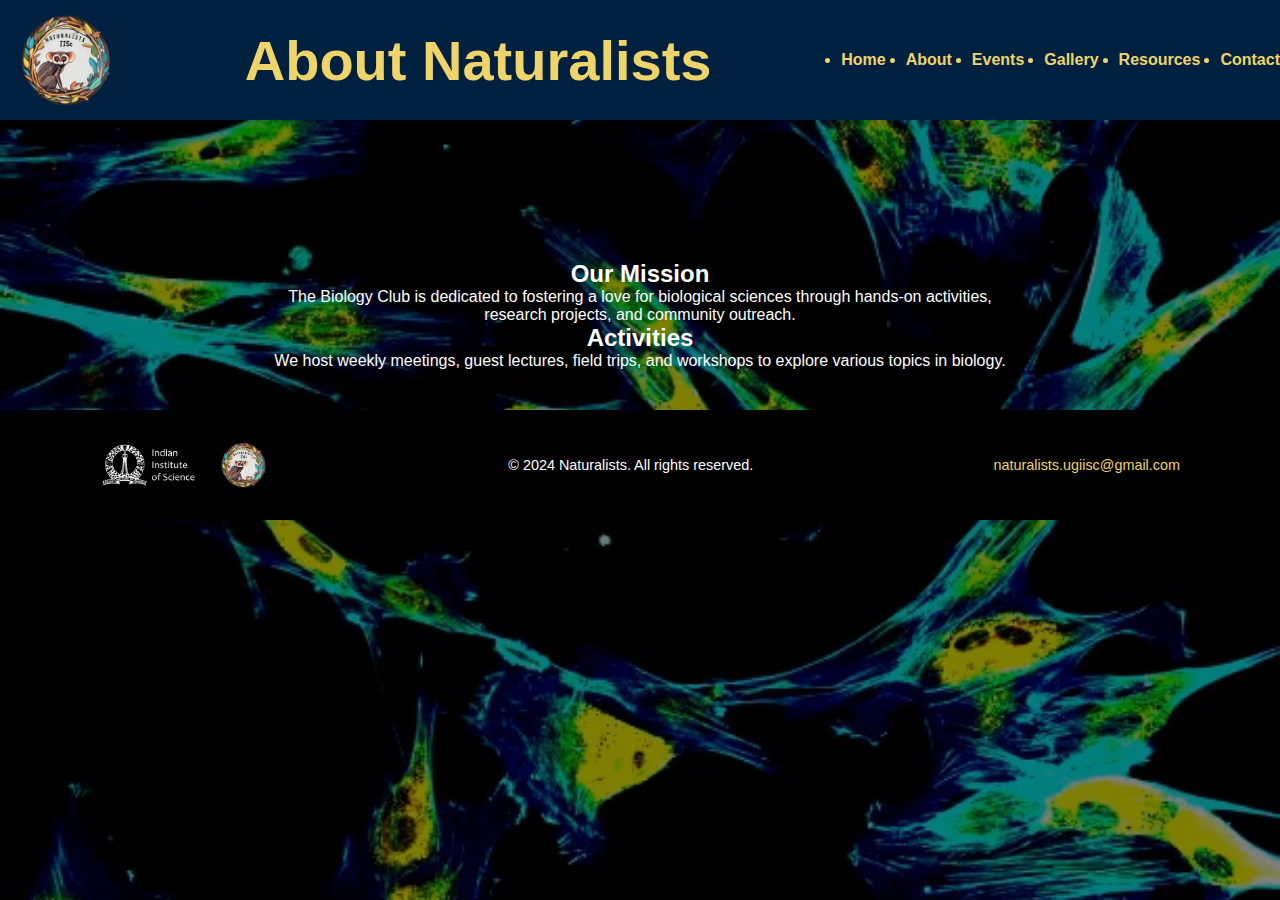
==== about.html @ 2cc93a57 "init" ====
<!DOCTYPE html>
<html lang="en">
<head>
    <meta charset="UTF-8">
    <meta name="viewport" content="width=device-width, initial-scale=1.0">
    <title>About - Naturalists</title>
    <link rel="stylesheet" href="style.css">
    <link rel="icon" href="favicon.ico" type="image/x-icon">
</head>
<body>
    <header>
        <img src="logo.png" alt="Naturalists Logo" class="logo">
        <h1>About Naturalists</h1>
    <nav>
        <ul>
            <li><a href="Home.html">Home</a></li>
            <li><a href="about.html">About</a></li>
            <li><a href="events.html">Events</a></li>
            <li><a href="gallery.html">Gallery</a></li>
            <li><a href="resources.html">Resources</a></li>
            <li><a href="contact.html">Contact</a></li>
        </ul>
    </nav>
    </header>
    
    <main>
    <section class="content">
        <h2>Our Mission</h2>
        <p>The Biology Club is dedicated to fostering a love for biological sciences through hands-on activities, research projects, and community outreach.</p>

        <h2>Activities</h2>
        <p>We host weekly meetings, guest lectures, field trips, and workshops to explore various topics in biology.</p>
    </section>
    </main>

    <footer>
        <div class="footer-content">
            <div class="footer-logos">
                <img src="logo1.png" alt="Logo 1" class="footer-logo">
                <img src="logo.png" alt="Logo 2" class="footer-logo">
            </div>
        <p>&copy; 2024 Naturalists. All rights reserved.</p>
        <p class="footer-email"> <a href="mailto:naturalists.ugiisc@gmail.com">naturalists.ugiisc@gmail.com</a></p>
        </div>
    </footer>
    
    <script src="main.js"></script>
</body>
</html>
---- style.css ----
/* Basic reset */
* {
    margin: 0;
    padding: 0;
    box-sizing: border-box;
}


/* Apply the background image to the entire page */
body {
    background: linear-gradient(rgba(0, 0, 0, 0.5), rgba(0, 0, 0, 0.5)), url('biology-background.jpg') no-repeat center center fixed;
    background-size: cover;
    color: white;
    font-family: 'Arial', sans-serif;
    background-attachment: fixed;
    flex-direction: column;
    min-height: 100vh;
    margin: 0;
    cursor: default;
}

/* Ensure main content is not obscured */
main {
    padding-top: 100px;
    z-index: 1;
}


header {
    display: flex;
    justify-content: space-between;
    align-items: center;
    background-color: #00203F; /* Deep Navy Blue */
    color: #EFD469; /* Pale Gold accent */
    padding: 10px 0;
    text-align: center;
}

header h1 {
    margin-bottom: 0;
    color: #EFD469; /* Pale Gold text */
    font-size: 3.5rem;
}

nav ul li a {
    color: #EFD469;
    text-decoration: none;
    font-weight: bold;
    transition: color 0.3s ease;
}

nav ul li a:hover {
    color: ff6f61; 
    text-decoration: underline;
}

header .logo {
    height: 100px;
    font-size: 1.5rem;
    margin-left: 15px;
}

nav ul {
    display: flex;
    gap: 20px;
}



/* General Content Section Styling */
section {
    padding: 50px 20px;
    text-align: center;
}

/* About Us Section Styling */
.about-us {
    padding: 60px 20px;
    text-align: center;
    background-color: rgba(255, 255, 255, 0.1); /* Blended transparent background */
    margin: 40px auto;
    max-width: 900px;
    border-radius: 15px;
    box-shadow: 0 8px 30px rgba(0, 0, 0, 0.2);
    position: relative;
    z-index: 2;
}

.about-us h2 {
    font-size: 2.5rem;
    margin-bottom: 20px;
    font-weight: 700;
    color: #EFD469; /* Pale gold text color */
    transition: color 0.3s ease, transform 0.3s ease;
}

.about-us p {
    font-size: 1.2rem;
    margin-bottom: 30px;
    color: #dddddd;
    line-height: 1.6;
}

/* Link styling applied to the h2 */
.about-link {
    text-decoration: none;
}

.about-link:hover h2 {
    color: #ff6f61; /* Slightly warmer color on hover */
    transform: scale(1.05); /* Slightly scales up the text */
}

/* Adding subtle background animation */
.about-us::before {
    content: "";
    position: absolute;
    top: 0;
    left: 0;
    right: 0;
    bottom: 0;
    background: rgba(0, 0, 0, 0.3);
    z-index: -1;
    border-radius: 15px;
    animation: pulse 5s infinite alternate;
}

/* Keyframe animation */
@keyframes pulse {
    from {
        transform: scale(1);
    }
    to {
        transform: scale(1.03);
    }
}

/* Gallery Section Styling */
.gallery-section {
    padding: 60px 20px;
    text-align: center;
    background-color: rgba(255, 255, 255, 0.1); /* Blended transparent background */
    margin: 40px auto;
    max-width: 900px;
    border-radius: 15px;
    box-shadow: 0 8px 30px rgba(0, 0, 0, 0.2);
    position: relative;
    z-index: 2;
}

.gallery-section h2 {
    font-size: 2.5rem;
    margin-bottom: 20px;
    font-weight: 700;
    color: #EFD469; /* Pale gold text color */
    transition: color 0.3s ease, transform 0.3s ease;
}

.gallery-section p {
    font-size: 1.2rem;
    margin-bottom: 30px;
    color: #dddddd;
    line-height: 1.6;
}

/* Link styling applied to the h2 */
.gallery-link {
    text-decoration: none;
}

.gallery-link:hover h2 {
    color: #ff6f61; /* Slightly warmer color on hover */
    transform: scale(1.05); /* Slightly scales up the text */
}

/* Adding subtle background animation */
.gallery-section::before {
    content: "";
    position: absolute;
    top: 0;
    left: 0;
    right: 0;
    bottom: 0;
    background: rgba(0, 0, 0, 0.3);
    z-index: -1;
    border-radius: 15px;
    animation: pulse 5s infinite alternate;
}

/* Keyframe animation */
@keyframes pulse {
    from {
        transform: scale(1);
    }
    to {
        transform: scale(1.03);
    }
}

.gallery {
    display: grid;
    grid-template-columns: repeat(auto-fit, minmax(200px, 1fr));
    gap: 15px;
}

.gallery img {
    width: 100%;
    border-radius: 10px;
    transition: transform 0.3s ease, box-shadow 0.3s ease;
}

.gallery img:hover {
    transform: scale(1.05);
    box-shadow: 0 8px 20px rgba(0, 0, 0, 0.4);
}

/* Events Section */
.events-section {
    padding: 60px 20px;
    background-color: rgba(255, 255, 255, 0.1);
    backdrop-filter: blur(5px);
    border-radius: 15px;
    box-shadow: 0 8px 20px rgba(0, 0, 0, 0.2);
    margin: 40px auto;
    max-width: 900px;
    text-align: center;
}

.events-section h2 {
    font-size: 2.5rem;
    margin-bottom: 30px;
    font-weight: 700;
    color: #EFD469;
}

/* Upcoming Events Section Styling */
.upcoming-events {
    padding: 60px 20px;
    text-align: center;
    background-color: rgba(255, 255, 255, 0.1); /* Blended transparent background */
    margin: 40px auto;
    max-width: 900px;
    border-radius: 15px;
    box-shadow: 0 8px 30px rgba(0, 0, 0, 0.2);
    position: relative;
    z-index: 2;
}

.upcoming-events h2 {
    font-size: 2.5rem;
    margin-bottom: 20px;
    font-weight: 700;
    color: #EFD469; /* Pale gold text color */
    transition: color 0.3s ease, transform 0.3s ease;
}

.upcoming-events p {
    font-size: 1.2rem;
    margin-bottom: 30px;
    color: #dddddd;
    line-height: 1.6;
}

/* Link styling applied to the h2 */
.events-link {
    text-decoration: none;
}

.events-link:hover h2 {
    color: #ff6f61; /* Slightly warmer color on hover */
    transform: scale(1.05); /* Slightly scales up the text */
}

/* Adding subtle background animation */
.upcoming-events::before {
    content: "";
    position: absolute;
    top: 0;
    left: 0;
    right: 0;
    bottom: 0;
    background: rgba(0, 0, 0, 0.3);
    z-index: -1;
    border-radius: 15px;
    animation: pulse 5s infinite alternate;
}

/* Keyframe animation */
@keyframes pulse {
    from {
        transform: scale(1);
    }
    to {
        transform: scale(1.03);
    }
}

.events-list {
    list-style: none;
    padding-left: 0;
}

.events-list li {
    background-color: rgba(0, 0, 0, 0.7);
    padding: 20px;
    border-radius: 10px;
    margin-bottom: 20px;
    box-shadow: 0 4px 15px rgba(0, 0, 0, 0.3);
    transition: transform 0.3s ease, box-shadow 0.3s ease;
}

.events-list li:hover {
    transform: translateY(-5px);
    box-shadow: 0 8px 30px rgba(0, 0, 0, 0.4);
}

.events-list li strong {
    font-size: 1.5rem;
    color: #4CAF50;
    margin-bottom: 10px;
    display: block;
}

.events-list li p {
    font-size: 1.1rem;
    color: #dddddd;
    line-height: 1.6;
}



/* Highlights Section */
.highlights {
    padding: 60px 20px;
    text-align: center;
    background-color: rgba(255, 255, 255, 0.1); /* Transparent background for better blend */
    position: relative;
    z-index: 2;
    backdrop-filter: blur(10px); /* Optional: adds a blur effect to enhance readability */
    box-shadow: 0 8px 30px rgba(0, 0, 0, 0.2);
    border-radius: 15px;
    margin: 40px auto;
    max-width: 1100px; /* Limit the width for better readability */
}

.highlights h2 {
    font-size: 2.5rem;
    margin-bottom: 40px;
    font-weight: 700;
    color: #EFD469;
    letter-spacing: 1.2px;
}

.highlight-cards {
    display: grid;
    grid-template-columns: repeat(auto-fit, minmax(300px, 1fr));
    gap: 30px;
}

.card {
    background-color: rgba(0, 0, 0, 0.7); /* A dark overlay on the card */
    padding: 20px;
    border-radius: 15px;
    box-shadow: 0 4px 15px rgba(0, 0, 0, 0.3);
    transition: transform 0.3s ease, box-shadow 0.3s ease;
    text-align: left;
}

.card img {
    width: 100%;
    height: auto;
    border-radius: 10px;
    margin-bottom: 20px;
    object-fit: cover;
    box-shadow: 0 4px 15px rgba(0, 0, 0, 0.3);
}

.card h3 {
    margin-bottom: 15px;
    font-size: 1.8rem;
    color: #ffffff;
    font-weight: 600;
}

.card p {
    font-size: 1.1rem;
    color: #dddddd;
    line-height: 1.6;
}

.card:hover {
    transform: translateY(-5px);
    box-shadow: 0 8px 30px rgba(0, 0, 0, 0.4);
}

.content {
    padding: 20px;
    max-width: 800px;
    margin: 20px auto;
}

.events-list {
    list-style: none;
    padding-left: 0;
}

.events-list li {
    padding: 10px 0;
    border-bottom: 1px solid #ddd;
}

.events-list li:last-child {
    border-bottom: none;
}

.events-list li strong {
    display: block;
    font-size: 1.2rem;
    color: #EFD469;
}

.gallery {
    display: grid;
    grid-template-columns: repeat(auto-fit, minmax(200px, 1fr));
    gap: 10px;
    margin-top: 20px;
}

.gallery img {
    width: 100%;
    height: auto;
    border-radius: 5px;
    box-shadow: 0 2px 5px rgba(0, 0, 0, 0.1);
}

/* Resources Section */
.resources-section {
    padding: 60px 20px;
    background-color: rgba(255, 255, 255, 0.1);
    backdrop-filter: blur(5px);
    border-radius: 15px;
    box-shadow: 0 8px 20px rgba(0, 0, 0, 0.2);
    margin: 40px auto;
    max-width: 1100px;
    text-align: center;
}

.resources-section h2 {
    font-size: 2.5rem;
    margin-bottom: 30px;
    font-weight: 700;
    color: #ffffff;
}

.resources-list {
    display: grid;
    grid-template-columns: repeat(auto-fit, minmax(300px, 1fr));
    gap: 30px;
}

.resource-item {
    background-color: rgba(0, 0, 0, 0.7);
    padding: 20px;
    border-radius: 15px;
    box-shadow: 0 4px 15px rgba(0, 0, 0, 0.3);
    transition: transform 0.3s ease, box-shadow 0.3s ease;
    text-align: left;
}

.resource-item h3 {
    margin-bottom: 15px;
    font-size: 1.8rem;
    color: #ffffff;
    font-weight: 600;
}

.resource-item p {
    font-size: 1.1rem;
    color: #dddddd;
    line-height: 1.6;
}

.resource-item .btn {
    margin-top: 15px;
    display: inline-block;
    background-color: #ff6f61;
    color: white;
    padding: 10px 20px;
    font-size: 1rem;
    text-decoration: none;
    border-radius: 5px;
    transition: background-color 0.3s ease, transform 0.3s ease;
}

.resource-item .btn:hover {
    background-color: #ff8566;
    transform: translateY(-3px);
}

.resource-item:hover {
    transform: translateY(-5px);
    box-shadow: 0 8px 30px rgba(0, 0, 0, 0.4);
}

/* Contact Section Styling */
.contact-section {
    padding: 60px 20px;
    text-align: center;
    background-color: rgba(255, 255, 255, 0.1); /* Blended transparent background */
    margin: 40px auto;
    max-width: 900px;
    border-radius: 15px;
    box-shadow: 0 8px 30px rgba(0, 0, 0, 0.2);
    position: relative;
    z-index: 2;
}

.contact-section h2 {
    font-size: 2.5rem;
    margin-bottom: 20px;
    font-weight: 700;
    color: #EFD469; /* Pale gold text color */
    transition: color 0.3s ease, transform 0.3s ease;
}

.contact-section p {
    font-size: 1.2rem;
    margin-bottom: 30px;
    color: #dddddd;
    line-height: 1.6;
}

/* Link styling applied to the h2 */
.contact-link {
    text-decoration: none;
}

.contact-link:hover h2 {
    color: #ff6f61; /* Slightly warmer color on hover */
    transform: scale(1.05); /* Slightly scales up the text */
}

/* Adding subtle background animation */
.contact-section::before {
    content: "";
    position: absolute;
    top: 0;
    left: 0;
    right: 0;
    bottom: 0;
    background: rgba(0, 0, 0, 0.3);
    z-index: -1;
    border-radius: 15px;
    animation: pulse 5s infinite alternate;
}

/* Keyframe animation */
@keyframes pulse {
    from {
        transform: scale(1);
    }
    to {
        transform: scale(1.03);
    }
}

.contact-form {
    display: flex;
    flex-direction: column;
}

.contact-form label {
    margin: 10px 0 5px;
    font-weight: bold;
}

.contact-form input, .contact-form textarea {
    padding: 10px;
    border: 1px solid #ccc;
    border-radius: 5px;
    font-size: 1rem;
    width: 100%;
    max-width: 100%;
}

.contact-form textarea {
    height: 150px;
    resize: vertical;
}

.contact-form button {
    background-color: #EFD469;
    color: white;
    padding: 10px;
    border: none;
    border-radius: 5px;
    cursor: pointer;
    margin-top: 10px;
}

.contact-form button:hover {
    background-color: #EFD469;
}

/* Footer Styles */
footer {
    background-color: black; /* Darker background */
    color: #ddd;
    padding: 20px 0;
    text-align: center;
    font-size: 0.9rem;
    position: relative;
}

.footer-content {
    max-width: 1100px;
    margin: 0 auto;
    display: flex;
    align-items: center;
    justify-content: space-between;
    padding: 10px;
}

.footer-logos {
    display: flex;
    align-items: center;
    gap: 20px;
}

.footer-logo {
    height: 50px;
    width: auto;
    transition: transform 0.3s ease;
}

.footer-logo:hover {
    transform: scale(1.1);
}

.footer-content p {
    margin: 0;
    color: white;
    flex-grow: 1;
    text-align: right;
}

.footer-email a {
    color: #EFD469; /* Color of the email link */
    text-decoration: none;
}

.footer-email a:hover {
    color: #ff6f61; /* Color of the email link on hover */
    text-decoration: underline;
}

/* Adjust for small screens */
@media (max-width: 768px) {
    .footer-content {
        flex-direction: column;
        align-items: center;
    }

    .footer-content p {
        text-align: center;
        margin-top: 10px;
    }

    .footer-logos {
        margin-bottom: 10px;
    }
}
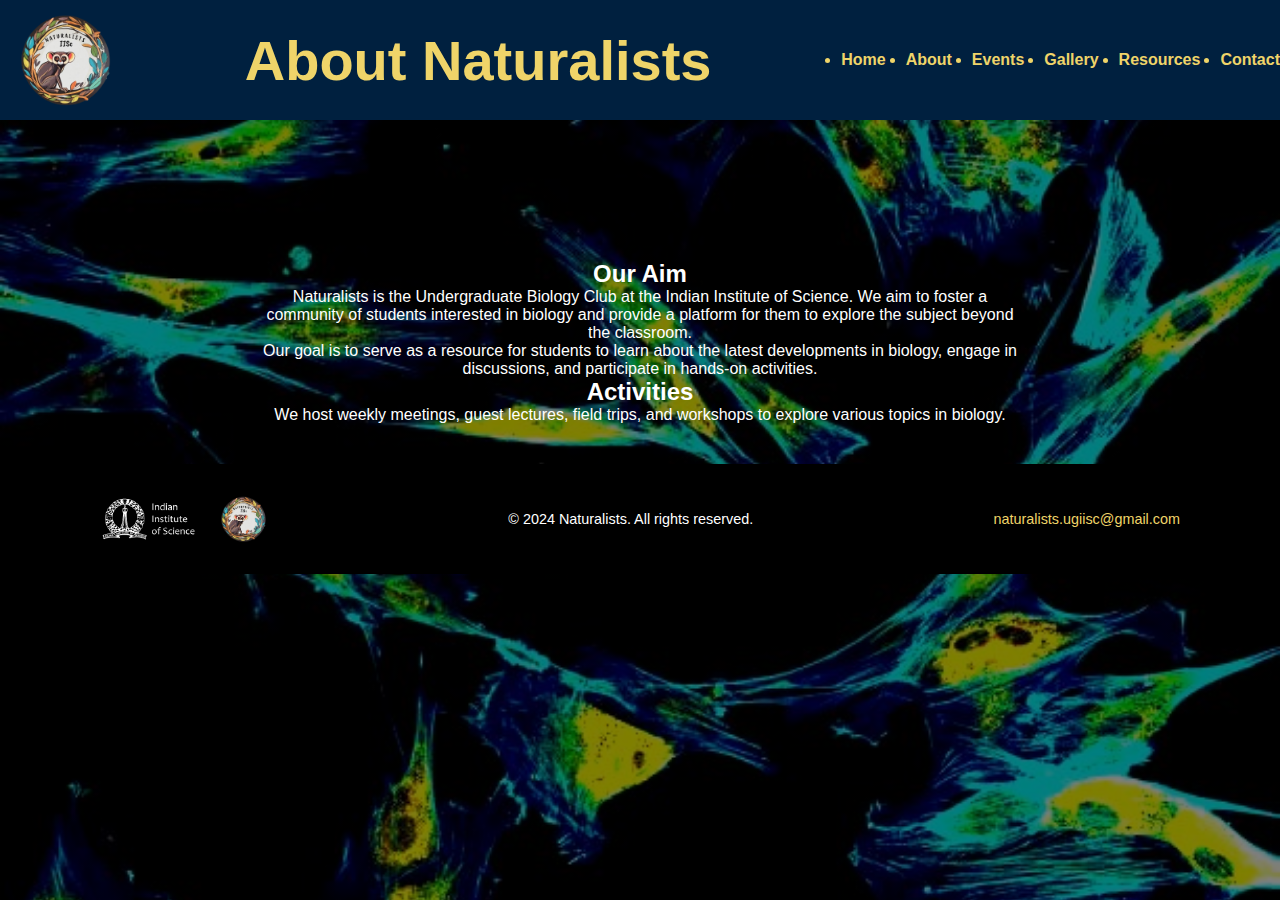
==== commit 20028046: "Some change" ====
--- a/about.html
+++ b/about.html
@@ -13,7 +13,7 @@
         <h1>About Naturalists</h1>
     <nav>
         <ul>
-            <li><a href="Home.html">Home</a></li>
+            <li><a href="index.html">Home</a></li>
             <li><a href="about.html">About</a></li>
             <li><a href="events.html">Events</a></li>
             <li><a href="gallery.html">Gallery</a></li>
@@ -25,9 +25,15 @@
     
     <main>
     <section class="content">
-        <h2>Our Mission</h2>
-        <p>The Biology Club is dedicated to fostering a love for biological sciences through hands-on activities, research projects, and community outreach.</p>
-
+        <h2>Our Aim</h2>
+        <p>Naturalists is the Undergraduate Biology Club at the Indian Institute of Science.
+        We aim to foster a community of students interested in biology and provide a platform for them to explore the subject beyond the classroom.
+        </p>
+        <p> Our goal is to serve as a resource for students to learn about the latest developments in biology, engage in discussions, and participate in hands-on activities.</p>
+        <p> 
+            
+        </p>
+        </p>
         <h2>Activities</h2>
         <p>We host weekly meetings, guest lectures, field trips, and workshops to explore various topics in biology.</p>
     </section>
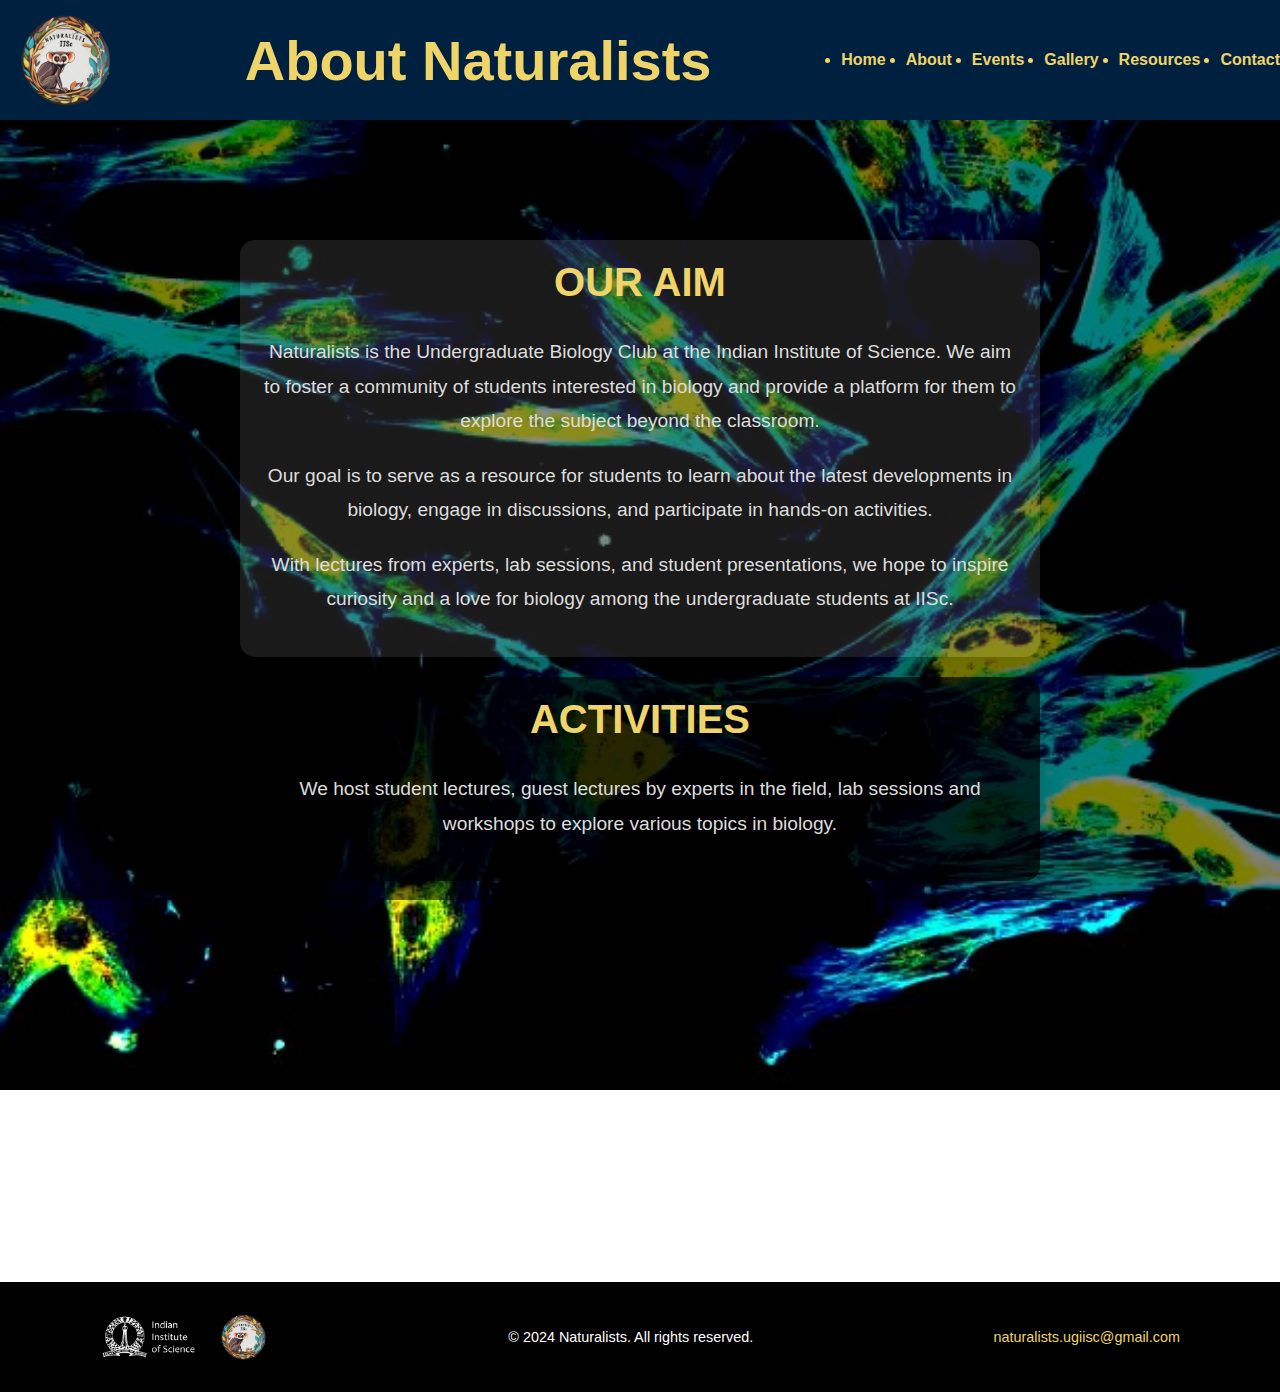
==== commit d7c3051a: "some changes" ====
--- a/about.html
+++ b/about.html
@@ -24,20 +24,44 @@
     </header>
     
     <main>
-    <section class="content">
-        <h2>Our Aim</h2>
-        <p>Naturalists is the Undergraduate Biology Club at the Indian Institute of Science.
-        We aim to foster a community of students interested in biology and provide a platform for them to explore the subject beyond the classroom.
-        </p>
-        <p> Our goal is to serve as a resource for students to learn about the latest developments in biology, engage in discussions, and participate in hands-on activities.</p>
-        <p> 
-            
-        </p>
-        </p>
-        <h2>Activities</h2>
-        <p>We host weekly meetings, guest lectures, field trips, and workshops to explore various topics in biology.</p>
-    </section>
+        <!-- Aim Section -->
+        <section class="content about-aim">
+            <div class="content-wrapper">
+                <h2>Our Aim</h2>
+                <p>Naturalists is the Undergraduate Biology Club at the Indian Institute of Science. We aim to foster a community of students interested in biology and provide a platform for them to explore the subject beyond the classroom.</p>
+                <p>Our goal is to serve as a resource for students to learn about the latest developments in biology, engage in discussions, and participate in hands-on activities.</p>
+                <p>With lectures from experts, lab sessions, and student presentations, we hope to inspire curiosity and a love for biology among the undergraduate students at IISc.</p>
+            </div>
+        </section>
+    
+        <!-- Activities Section -->
+        <section class="content activities">
+            <div class="content-wrapper">
+                <h2>Activities</h2>
+                <p>We host student lectures, guest lectures by experts in the field, lab sessions and workshops to explore various topics in biology.</p>
+            </div>
+        </section>
+
+        <!-- Team Section -->
+        <section id="highlights" class="highlights">
+            <h2>Convenors 2024</h2>
+            <div class="highlight-cards">
+                <div class="card">
+                    <h3>Mayank</h3>
+                    <p>I like Biology.</p>
+                </div>
+                <div class="card">
+                    <h3>Rahul</h3>
+                    <p>I like Biology.</p>
+                </div>
+                <div class="card">
+                    <h3>Shloak</h3>
+                    <p>I like Biology.</p>
+                </div>
+            </div>
+        </section>
     </main>
+    
 
     <footer>
         <div class="footer-content">
@@ -51,5 +75,11 @@
     </footer>
     
     <script src="main.js"></script>
+    <!-- Lightbox Modal -->
+    <div id="lightbox" class="lightbox">
+        <span class="close">&times;</span>
+        <img class="lightbox-content">
+        <div class="caption"></div>
+    </div>
 </body>
 </html>
--- a/style.css
+++ b/style.css
@@ -46,12 +46,14 @@
     color: #EFD469;
     text-decoration: none;
     font-weight: bold;
-    transition: color 0.3s ease;
+    transition: color 0.3s ease  transform 0.3s ease;
 }
 
 nav ul li a:hover {
     color: ff6f61; 
     text-decoration: underline;
+    transform: scale(1.1); /* Slightly increase size on hover */
+    text-shadow: 0 0 5px #EFD469;
 }
 
 header .logo {
@@ -72,6 +74,18 @@
     padding: 50px 20px;
     text-align: center;
 }
+
+section {
+    opacity: 0;
+    transform: translateY(20px);
+    transition: opacity 0.6s ease, transform 0.6s ease;
+}
+
+section.visible {
+    opacity: 1;
+    transform: translateY(0);
+}
+
 
 /* About Us Section Styling */
 .about-us {
@@ -135,6 +149,80 @@
     }
 }
 
+/* General Styling for Content Sections */
+.content {
+    padding: 60px 20px;
+    text-align: center;
+    background-color: rgba(255, 255, 255, 0.1); /* Light transparent background for blending */
+    margin-bottom: 40px;
+    border-radius: 15px;
+    box-shadow: 0 8px 30px rgba(0, 0, 0, 0.2);
+}
+
+.content-wrapper {
+    max-width: 800px;
+    margin: 0 auto;
+}
+
+.about-aim h2,
+.activities h2 {
+    font-size: 2.5rem;
+    margin-bottom: 30px;
+    color: #EFD469; /* Your accent color */
+    text-transform: uppercase;
+}
+
+.content p {
+    font-size: 1.2rem;
+    line-height: 1.8;
+    color: #ddd;
+    margin-bottom: 20px;
+}
+
+.activities {
+    background-color: rgba(0, 0, 0, 0.7); /* Darker background for contrast */
+}
+
+/* Add animations */
+@keyframes fadeIn {
+    from {
+        opacity: 0;
+        transform: translateY(20px);
+    }
+    to {
+        opacity: 1;
+        transform: translateY(0);
+    }
+}
+
+.content {
+    animation: fadeIn 1.5s ease-in-out;
+}
+
+/* Responsive Design */
+@media (max-width: 768px) {
+    .content h2 {
+        font-size: 2rem;
+    }
+
+    .content p {
+        font-size: 1rem;
+    }
+}
+
+.counter {
+    text-align: center;
+    color: #ffffff;
+    margin: 20px;
+}
+
+.count {
+    font-size: 3rem;
+    font-weight: bold;
+    color: #EFD469;
+}
+
+
 /* Gallery Section Styling */
 .gallery-section {
     padding: 60px 20px;
@@ -231,8 +319,42 @@
     margin-bottom: 30px;
     font-weight: 700;
     color: #EFD469;
-}
-
+    text-transform: uppercase;
+}
+
+.events-category h3 {
+    font-size: 2rem;
+    margin-top: 30px;
+    color: #EFD469;
+}
+
+.events-list {
+    list-style: none;
+    padding-left: 0;
+    margin-top: 20px;
+}
+
+.events-list li {
+    padding: 10px 0;
+    border-bottom: 1px solid #ddd;
+    color: #ddd;
+}
+
+.events-list li strong {
+    font-size: 1.2rem;
+    color: #EFD469;
+}
+
+/* Responsive Design */
+@media (max-width: 768px) {
+    .events-section h2, .events-category h3 {
+        font-size: 1.8rem;
+    }
+
+    .counter .count {
+        font-size: 2.5rem;
+    }
+}
 /* Upcoming Events Section Styling */
 .upcoming-events {
     padding: 60px 20px;
@@ -373,6 +495,11 @@
     margin-bottom: 20px;
     object-fit: cover;
     box-shadow: 0 4px 15px rgba(0, 0, 0, 0.3);
+    background-color: rgba(0, 0, 0, 0.85);
+}
+
+.card:hover img {
+    transform: scale(1.1);
 }
 
 .card h3 {
@@ -389,7 +516,8 @@
 }
 
 .card:hover {
-    transform: translateY(-5px);
+    transform: translateY(-5px) scale(1.05);
+    background-color: rgba(0, 0, 0, 0.85);
     box-shadow: 0 8px 30px rgba(0, 0, 0, 0.4);
 }
 
@@ -431,6 +559,73 @@
     height: auto;
     border-radius: 5px;
     box-shadow: 0 2px 5px rgba(0, 0, 0, 0.1);
+}
+
+/* Gallery Section Styles */
+.gallery-section {
+    padding: 60px 20px;
+    background-color: rgba(255, 255, 255, 0.1);
+    margin-bottom: 40px;
+    border-radius: 15px;
+    box-shadow: 0 8px 30px rgba(0, 0, 0, 0.2);
+}
+
+.gallery-section h2 {
+    font-size: 2.5rem;
+    margin-bottom: 20px;
+    color: #EFD469;
+    text-transform: uppercase;
+}
+
+.gallery-item {
+    position: relative;
+    overflow: hidden;
+    border-radius: 10px;
+    box-shadow: 0 4px 15px rgba(0, 0, 0, 0.3);
+    cursor: pointer;
+    transition: transform 0.3s ease, box-shadow 0.3s ease;
+}
+
+.gallery-item img {
+    width: 100%;
+    height: 100%;
+    object-fit: cover;
+    transition: transform 0.3s ease;
+}
+
+.gallery-item .caption {
+    position: absolute;
+    bottom: 0;
+    left: 0;
+    right: 0;
+    padding: 10px;
+    background-color: rgba(0, 0, 0, 0.7);
+    color: #fff;
+    text-align: center;
+    font-size: 1rem;
+    opacity: 0;
+    transition: opacity 0.3s ease;
+}
+
+/* Hover Effects */
+.gallery-item:hover {
+    transform: translateY(-5px);
+    box-shadow: 0 8px 30px rgba(0, 0, 0, 0.4);
+}
+
+.gallery-item:hover img {
+    transform: scale(1.1);
+}
+
+.gallery-item:hover .caption {
+    opacity: 1;
+}
+
+/* Responsive Design */
+@media (max-width: 768px) {
+    .gallery {
+        grid-template-columns: repeat(auto-fit, minmax(200px, 1fr));
+    }
 }
 
 /* Resources Section */
@@ -602,6 +797,50 @@
     background-color: #EFD469;
 }
 
+/* Lightbox Styling */
+.lightbox {
+    display: none;
+    position: fixed;
+    z-index: 999;
+    padding: 80px;
+    left: 0;
+    top: 0;
+    width: 100%;
+    height: 100%;
+    overflow: auto;
+    background-color: rgba(0, 0, 0, 0.9);
+}
+
+.lightbox-content {
+    margin: auto;
+    display: block;
+    width: 80%;
+    max-width: 700px;
+}
+
+.caption {
+    margin: 15px 0;
+    color: #ccc;
+    text-align: center;
+    font-size: 18px;
+}
+
+.close {
+    position: absolute;
+    top: 30px;
+    right: 50px;
+    color: #ffffff;
+    font-size: 35px;
+    font-weight: bold;
+    cursor: pointer;
+}
+
+.close:hover, .close:focus {
+    color: #bbb;
+    text-decoration: none;
+    cursor: pointer;
+}
+
 /* Footer Styles */
 footer {
     background-color: black; /* Darker background */
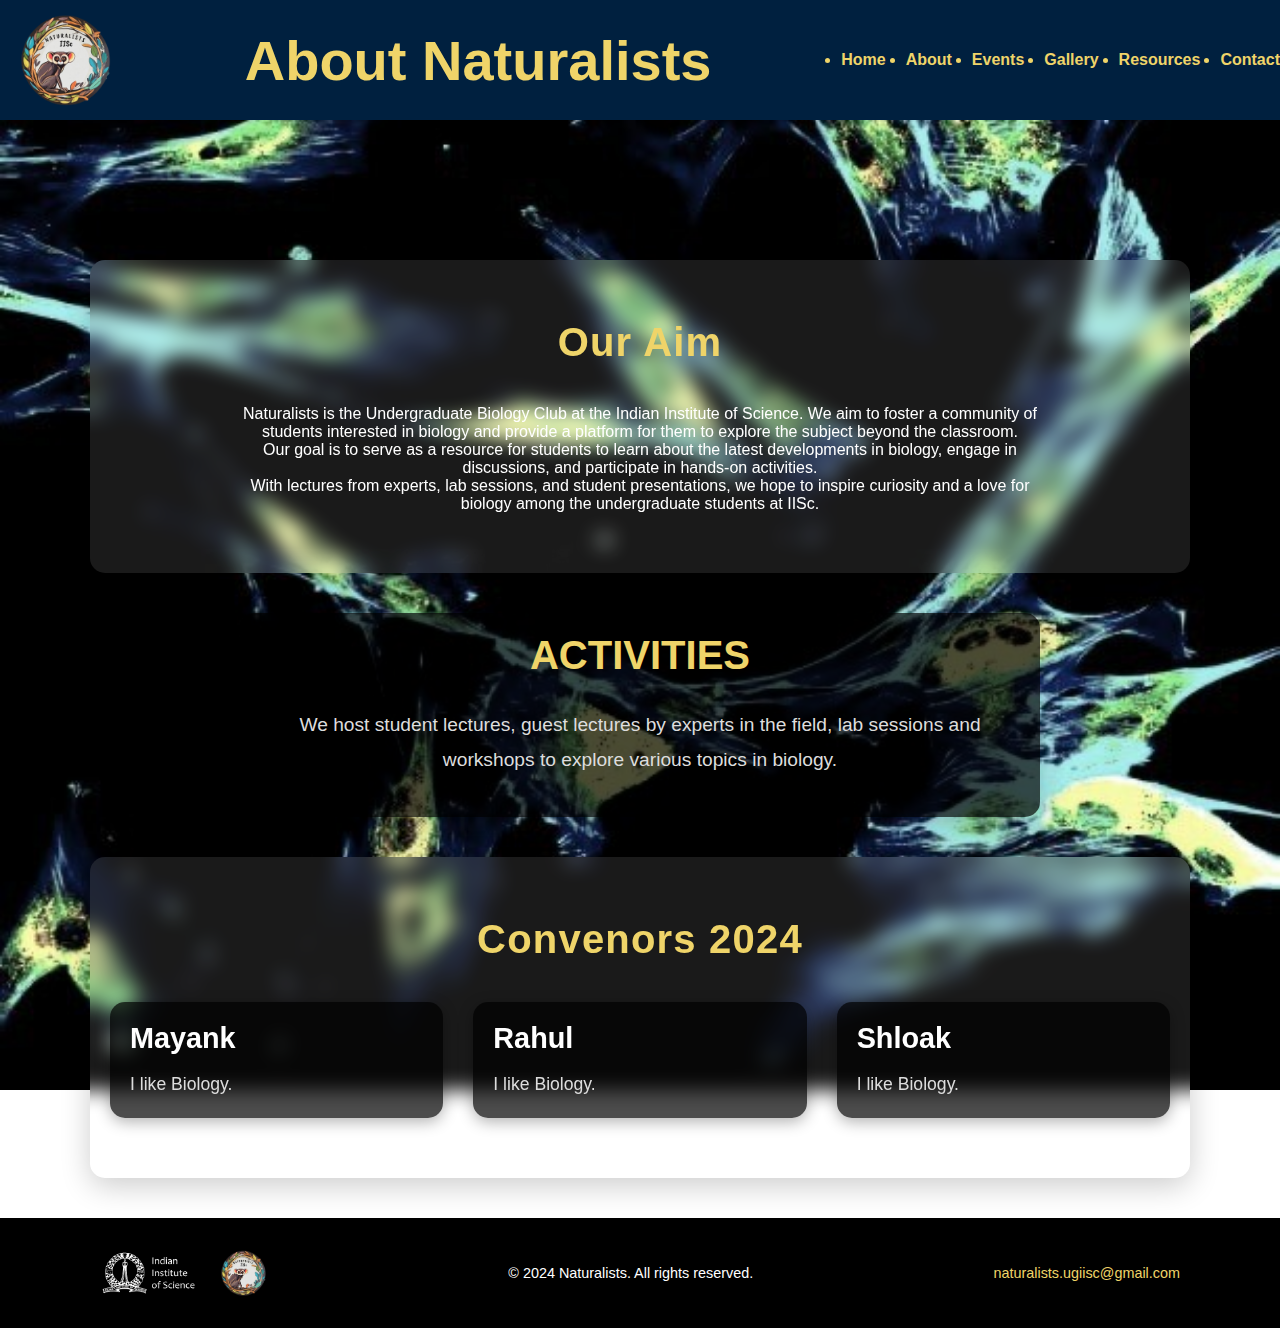
==== commit 17b69b02: "change" ====
--- a/about.html
+++ b/about.html
@@ -25,7 +25,7 @@
     
     <main>
         <!-- Aim Section -->
-        <section class="content about-aim">
+        <section id="highlights" class="highlights">
             <div class="content-wrapper">
                 <h2>Our Aim</h2>
                 <p>Naturalists is the Undergraduate Biology Club at the Indian Institute of Science. We aim to foster a community of students interested in biology and provide a platform for them to explore the subject beyond the classroom.</p>
--- a/style.css
+++ b/style.css
@@ -8,7 +8,7 @@
 
 /* Apply the background image to the entire page */
 body {
-    background: linear-gradient(rgba(0, 0, 0, 0.5), rgba(0, 0, 0, 0.5)), url('biology-background.jpg') no-repeat center center fixed;
+    background: url('biology-bg2.jpg') no-repeat center center fixed;
     background-size: cover;
     color: white;
     font-family: 'Arial', sans-serif;
@@ -841,6 +841,45 @@
     cursor: pointer;
 }
 
+/* Modal styling */
+.modal {
+    display: none; /* Hidden by default */
+    position: fixed; /* Stay in place */
+    z-index: 1000; /* Sit on top */
+    left: 0;
+    top: 0;
+    width: 100%; /* Full width */
+    height: 100%; /* Full height */
+    overflow: auto; /* Enable scroll if needed */
+    background-color: rgba(0, 0, 0, 0.5); /* Black background with transparency */
+    padding-top: 60px;
+}
+
+.modal-content {
+    background-color: #fefefe;
+    margin: 5% auto; /* 5% from the top and centered */
+    padding: 20px;
+    border: 1px solid #888;
+    width: 60%; /* Could be more or less, depending on screen size */
+    border-radius: 10px;
+}
+
+.close {
+    color: #aaa;
+    float: right;
+    font-size: 28px;
+    font-weight: bold;
+    cursor: pointer;
+}
+
+.close:hover,
+.close:focus {
+    color: #000;
+    text-decoration: none;
+    cursor: pointer;
+}
+
+
 /* Footer Styles */
 footer {
     background-color: black; /* Darker background */
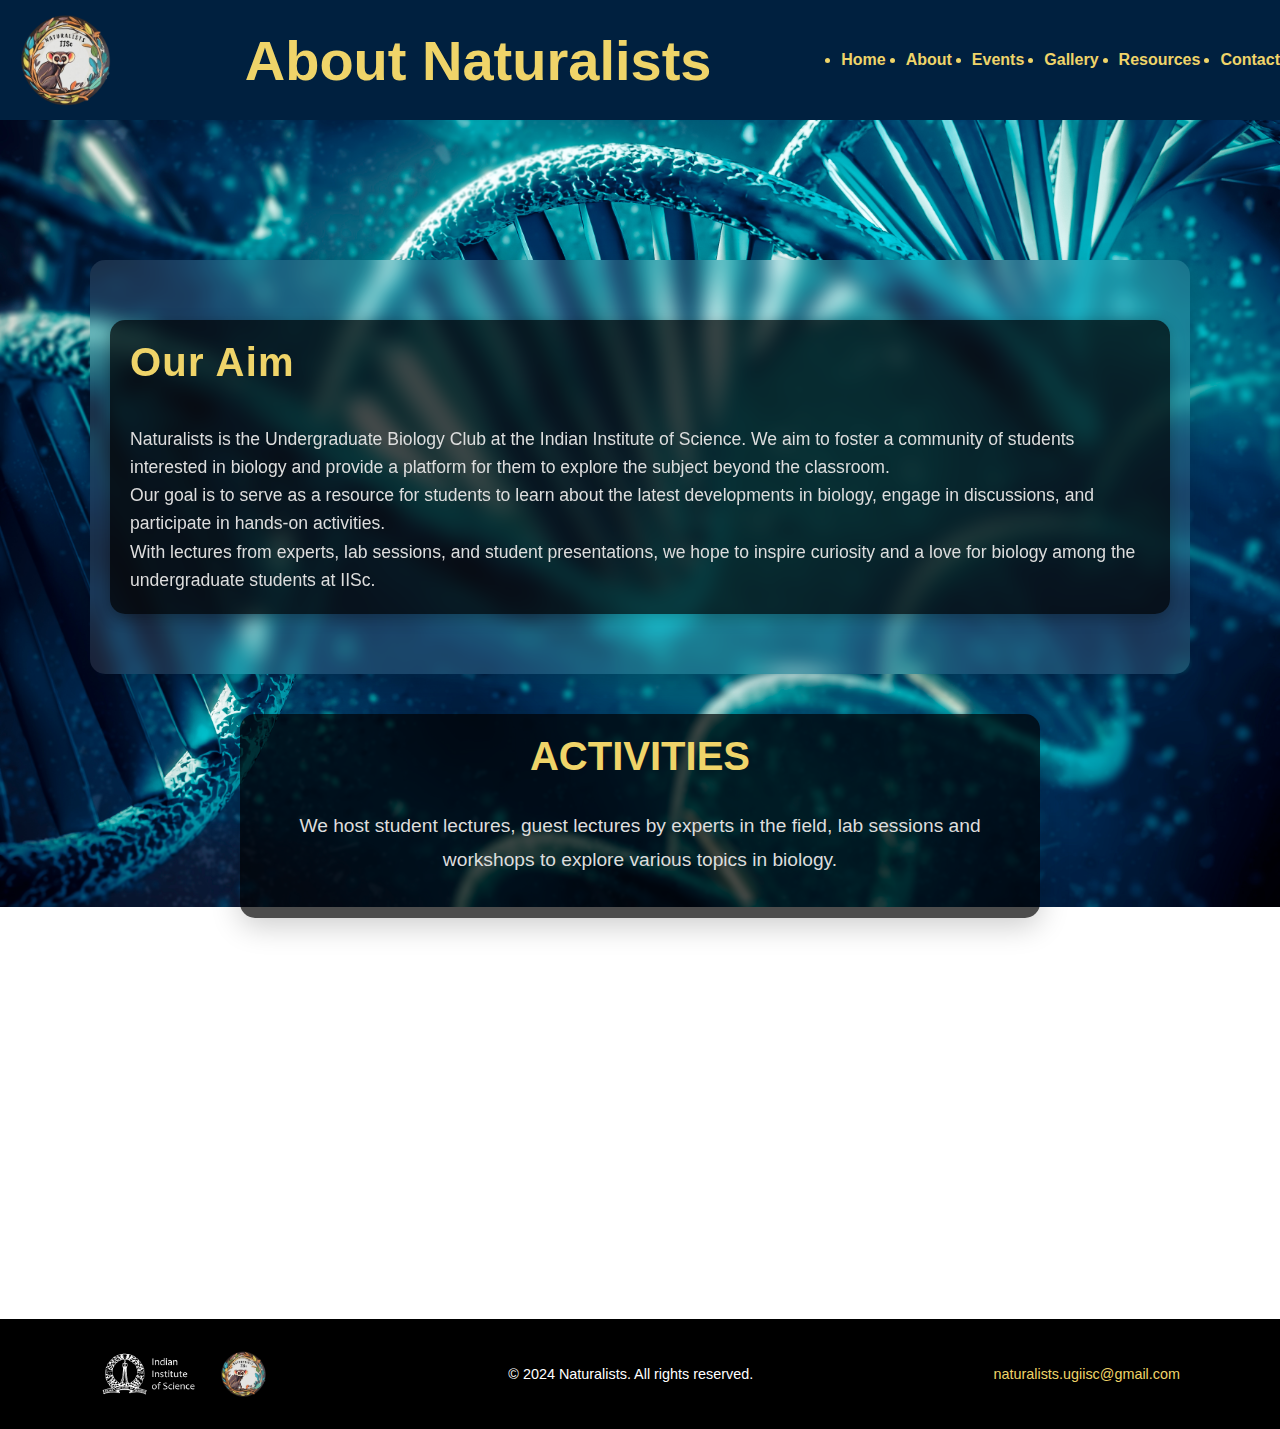
==== commit 60fad5ce: "about" ====
--- a/about.html
+++ b/about.html
@@ -26,11 +26,13 @@
     <main>
         <!-- Aim Section -->
         <section id="highlights" class="highlights">
-            <div class="content-wrapper">
+            <div class="highlight-cards">
+                <div class="card">
                 <h2>Our Aim</h2>
                 <p>Naturalists is the Undergraduate Biology Club at the Indian Institute of Science. We aim to foster a community of students interested in biology and provide a platform for them to explore the subject beyond the classroom.</p>
                 <p>Our goal is to serve as a resource for students to learn about the latest developments in biology, engage in discussions, and participate in hands-on activities.</p>
                 <p>With lectures from experts, lab sessions, and student presentations, we hope to inspire curiosity and a love for biology among the undergraduate students at IISc.</p>
+                </div>
             </div>
         </section>
     
--- a/style.css
+++ b/style.css
@@ -8,7 +8,7 @@
 
 /* Apply the background image to the entire page */
 body {
-    background: url('biology-bg2.jpg') no-repeat center center fixed;
+    background: url('biology-bg.jpg') no-repeat center center fixed;
     background-size: cover;
     color: white;
     font-family: 'Arial', sans-serif;
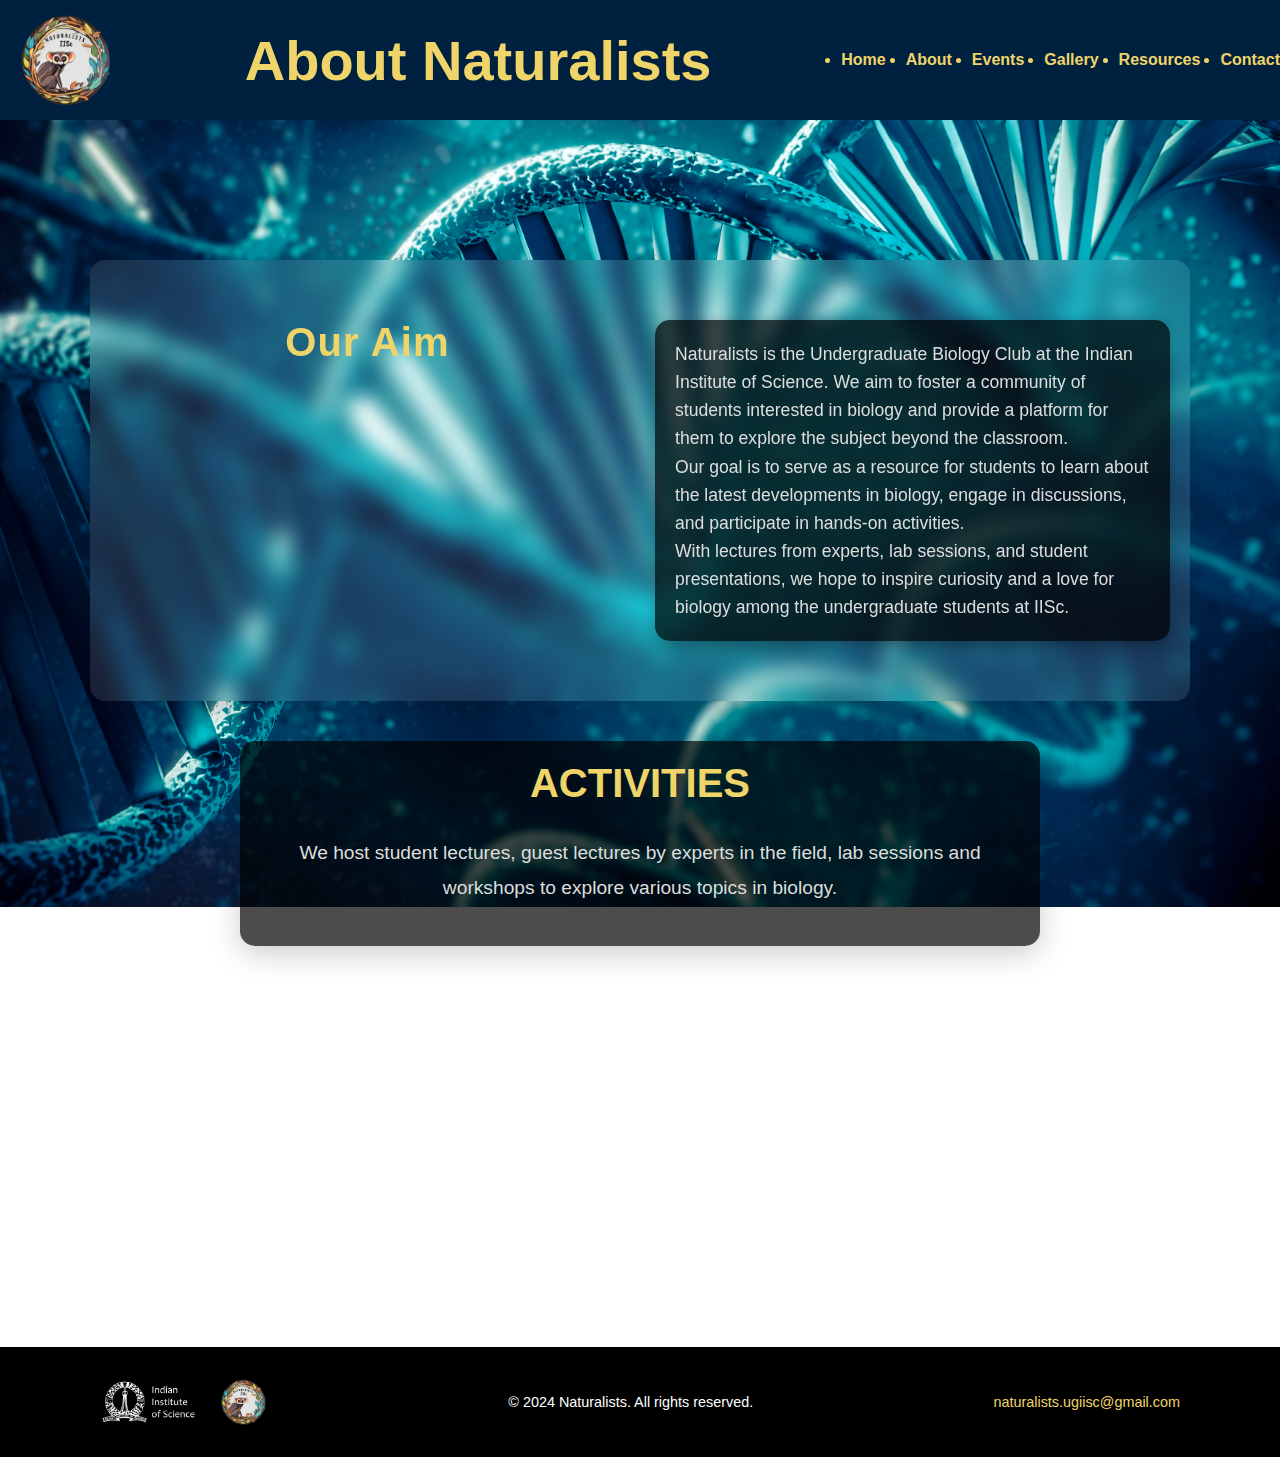
==== commit e03213be: "headabout" ====
--- a/about.html
+++ b/about.html
@@ -27,8 +27,8 @@
         <!-- Aim Section -->
         <section id="highlights" class="highlights">
             <div class="highlight-cards">
+                <h2>Our Aim</h2>
                 <div class="card">
-                <h2>Our Aim</h2>
                 <p>Naturalists is the Undergraduate Biology Club at the Indian Institute of Science. We aim to foster a community of students interested in biology and provide a platform for them to explore the subject beyond the classroom.</p>
                 <p>Our goal is to serve as a resource for students to learn about the latest developments in biology, engage in discussions, and participate in hands-on activities.</p>
                 <p>With lectures from experts, lab sessions, and student presentations, we hope to inspire curiosity and a love for biology among the undergraduate students at IISc.</p>
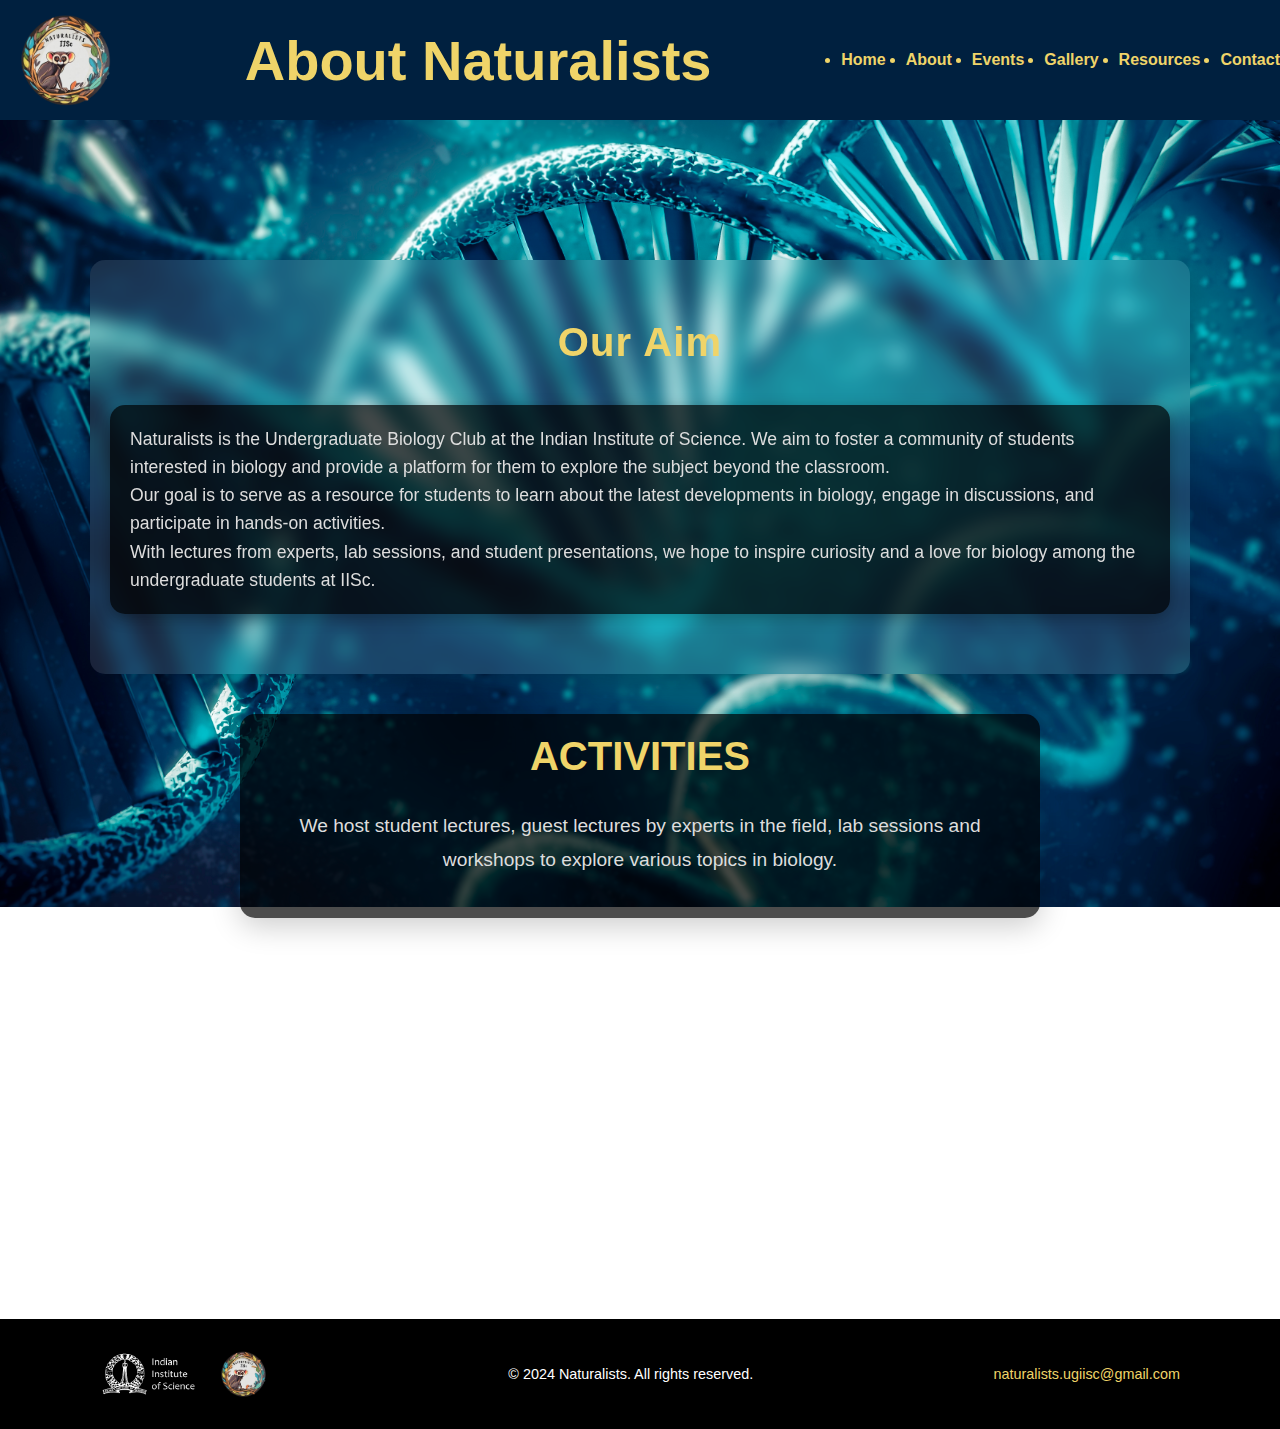
==== commit 5da5ada1: "ha" ====
--- a/about.html
+++ b/about.html
@@ -26,8 +26,8 @@
     <main>
         <!-- Aim Section -->
         <section id="highlights" class="highlights">
+            <h2>Our Aim</h2>
             <div class="highlight-cards">
-                <h2>Our Aim</h2>
                 <div class="card">
                 <p>Naturalists is the Undergraduate Biology Club at the Indian Institute of Science. We aim to foster a community of students interested in biology and provide a platform for them to explore the subject beyond the classroom.</p>
                 <p>Our goal is to serve as a resource for students to learn about the latest developments in biology, engage in discussions, and participate in hands-on activities.</p>
